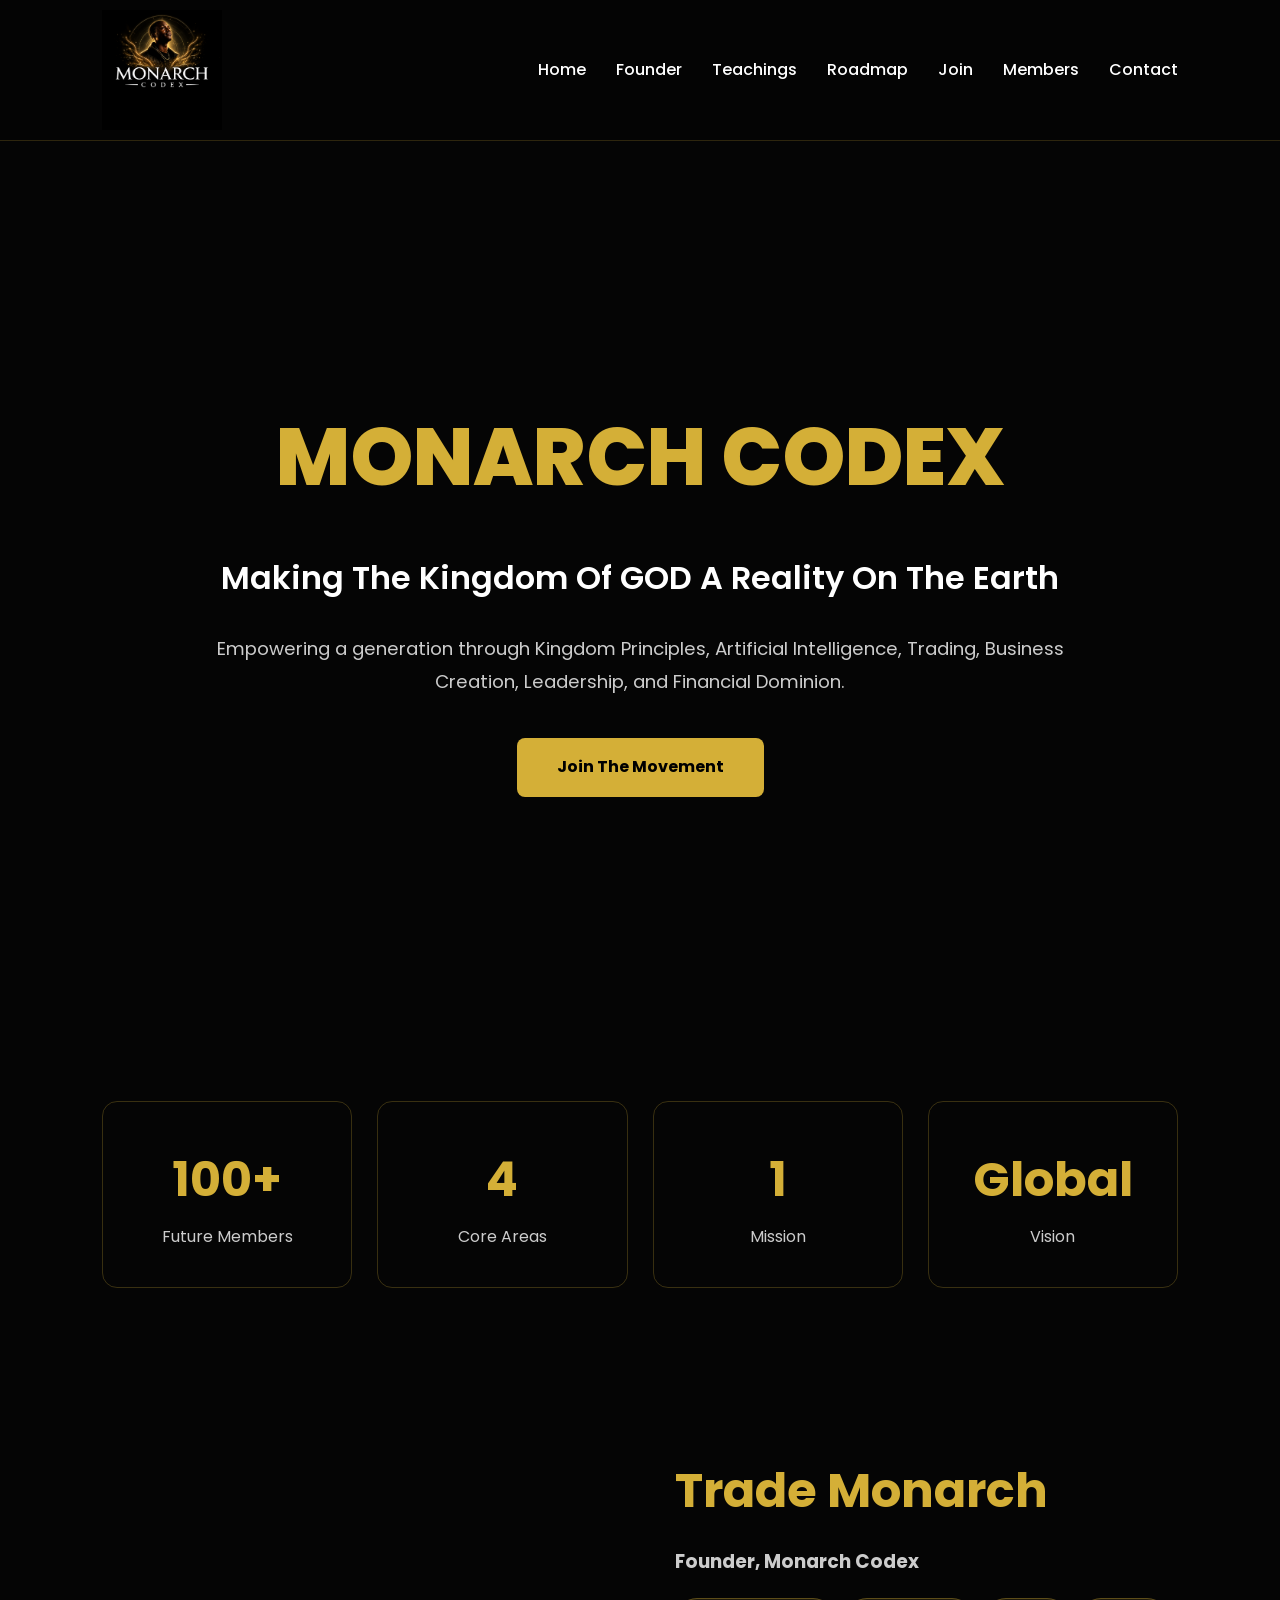
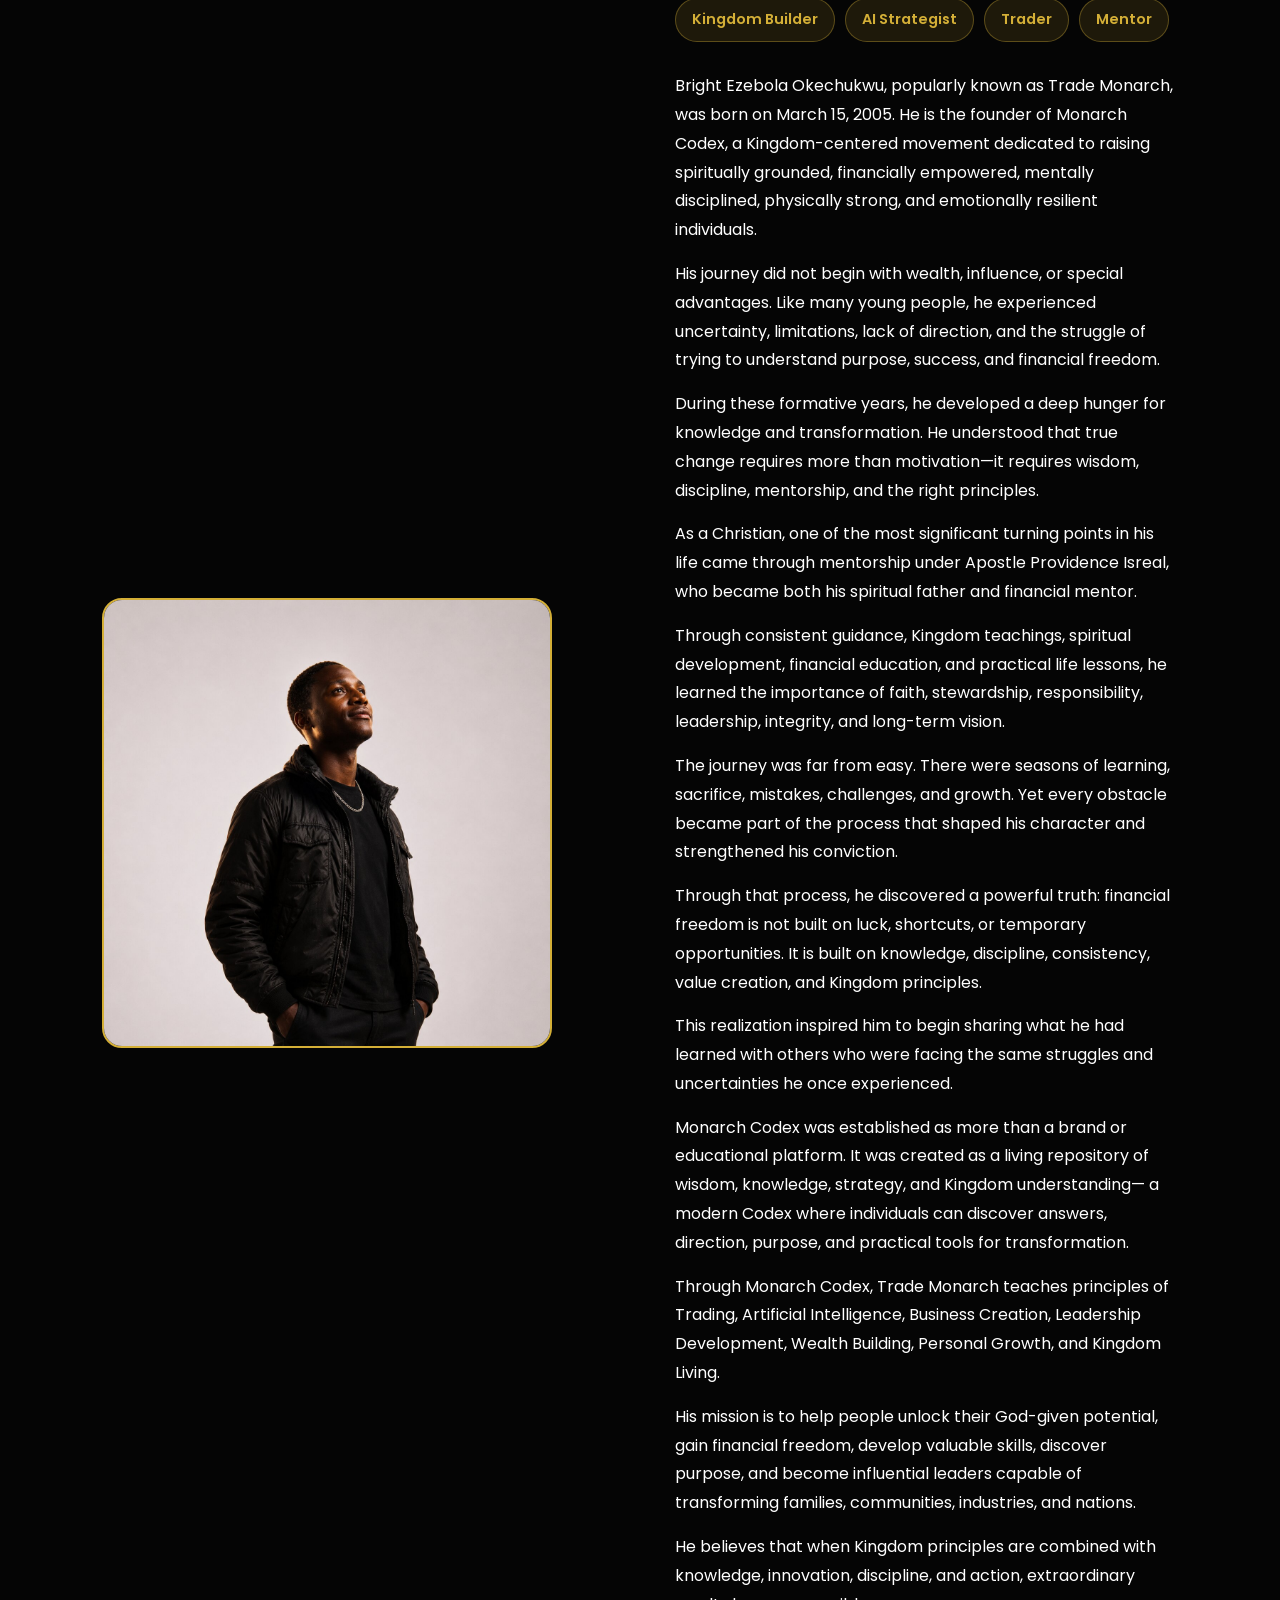
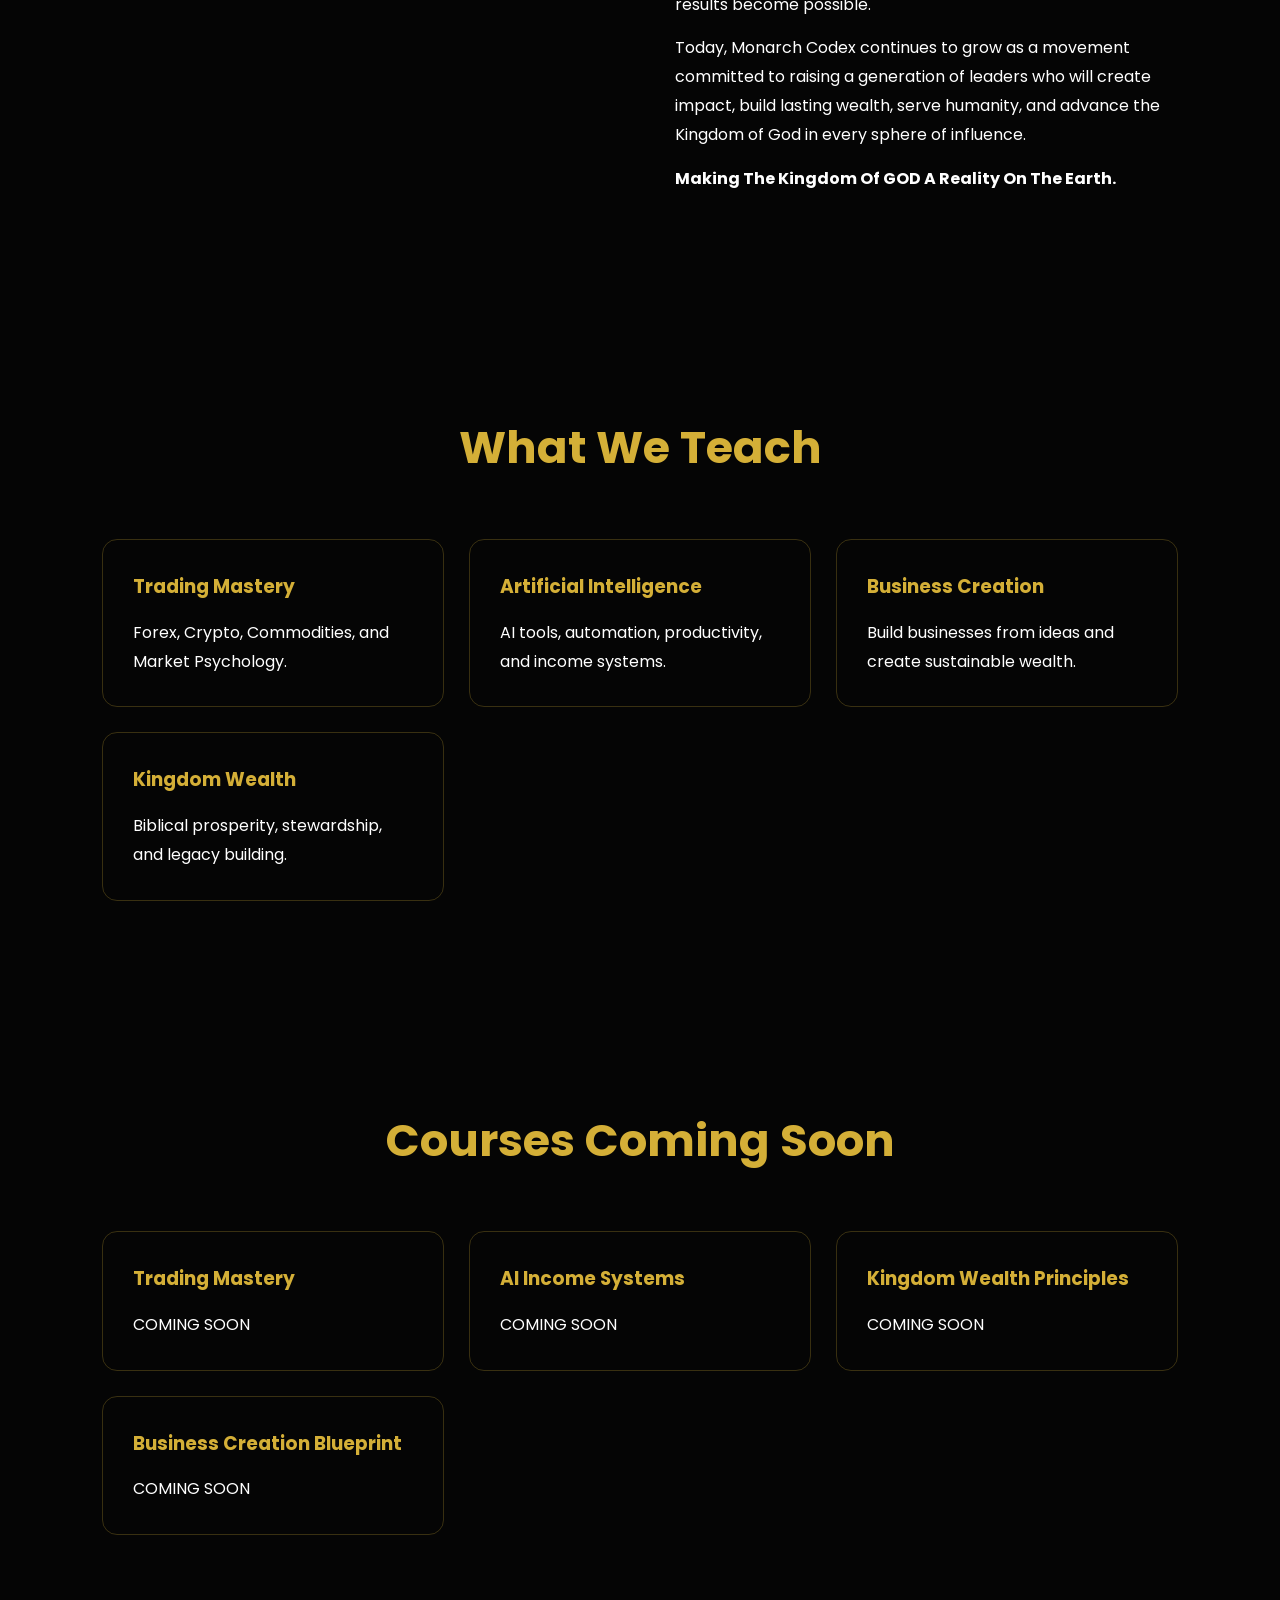
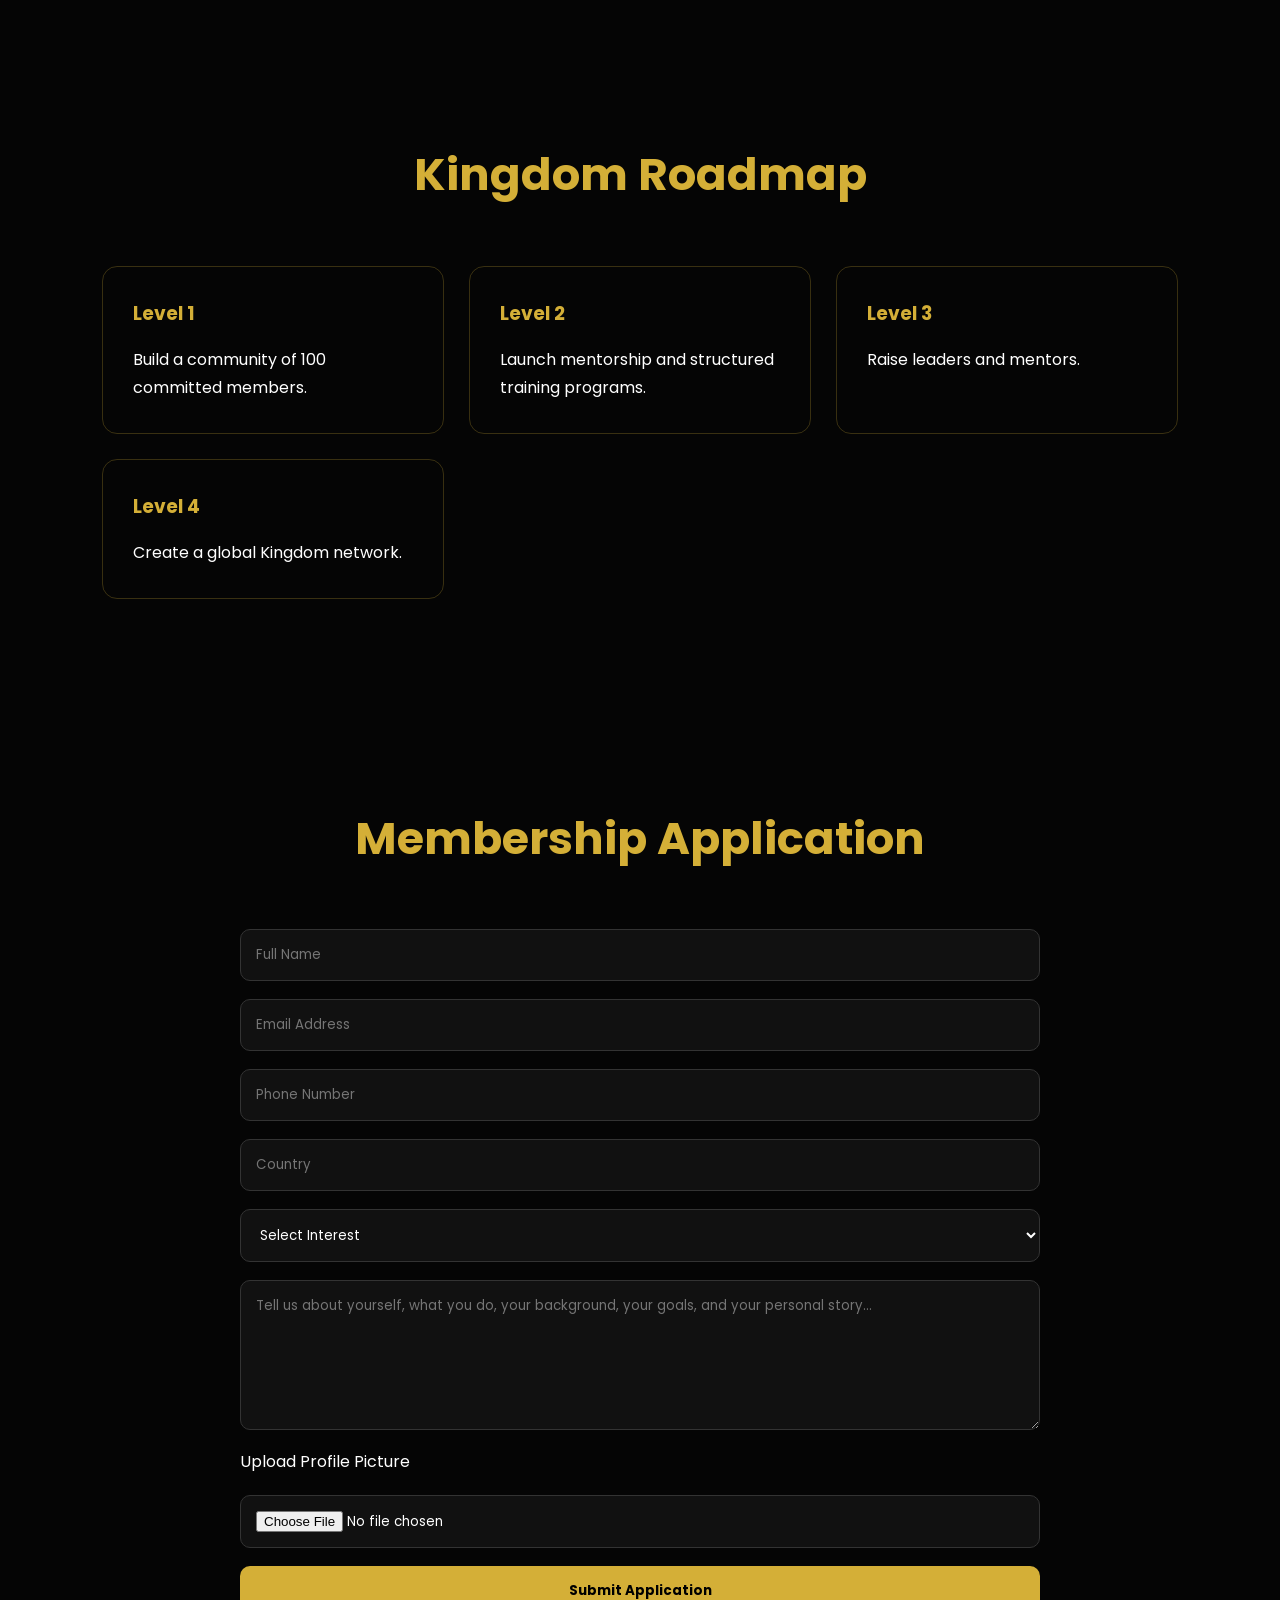
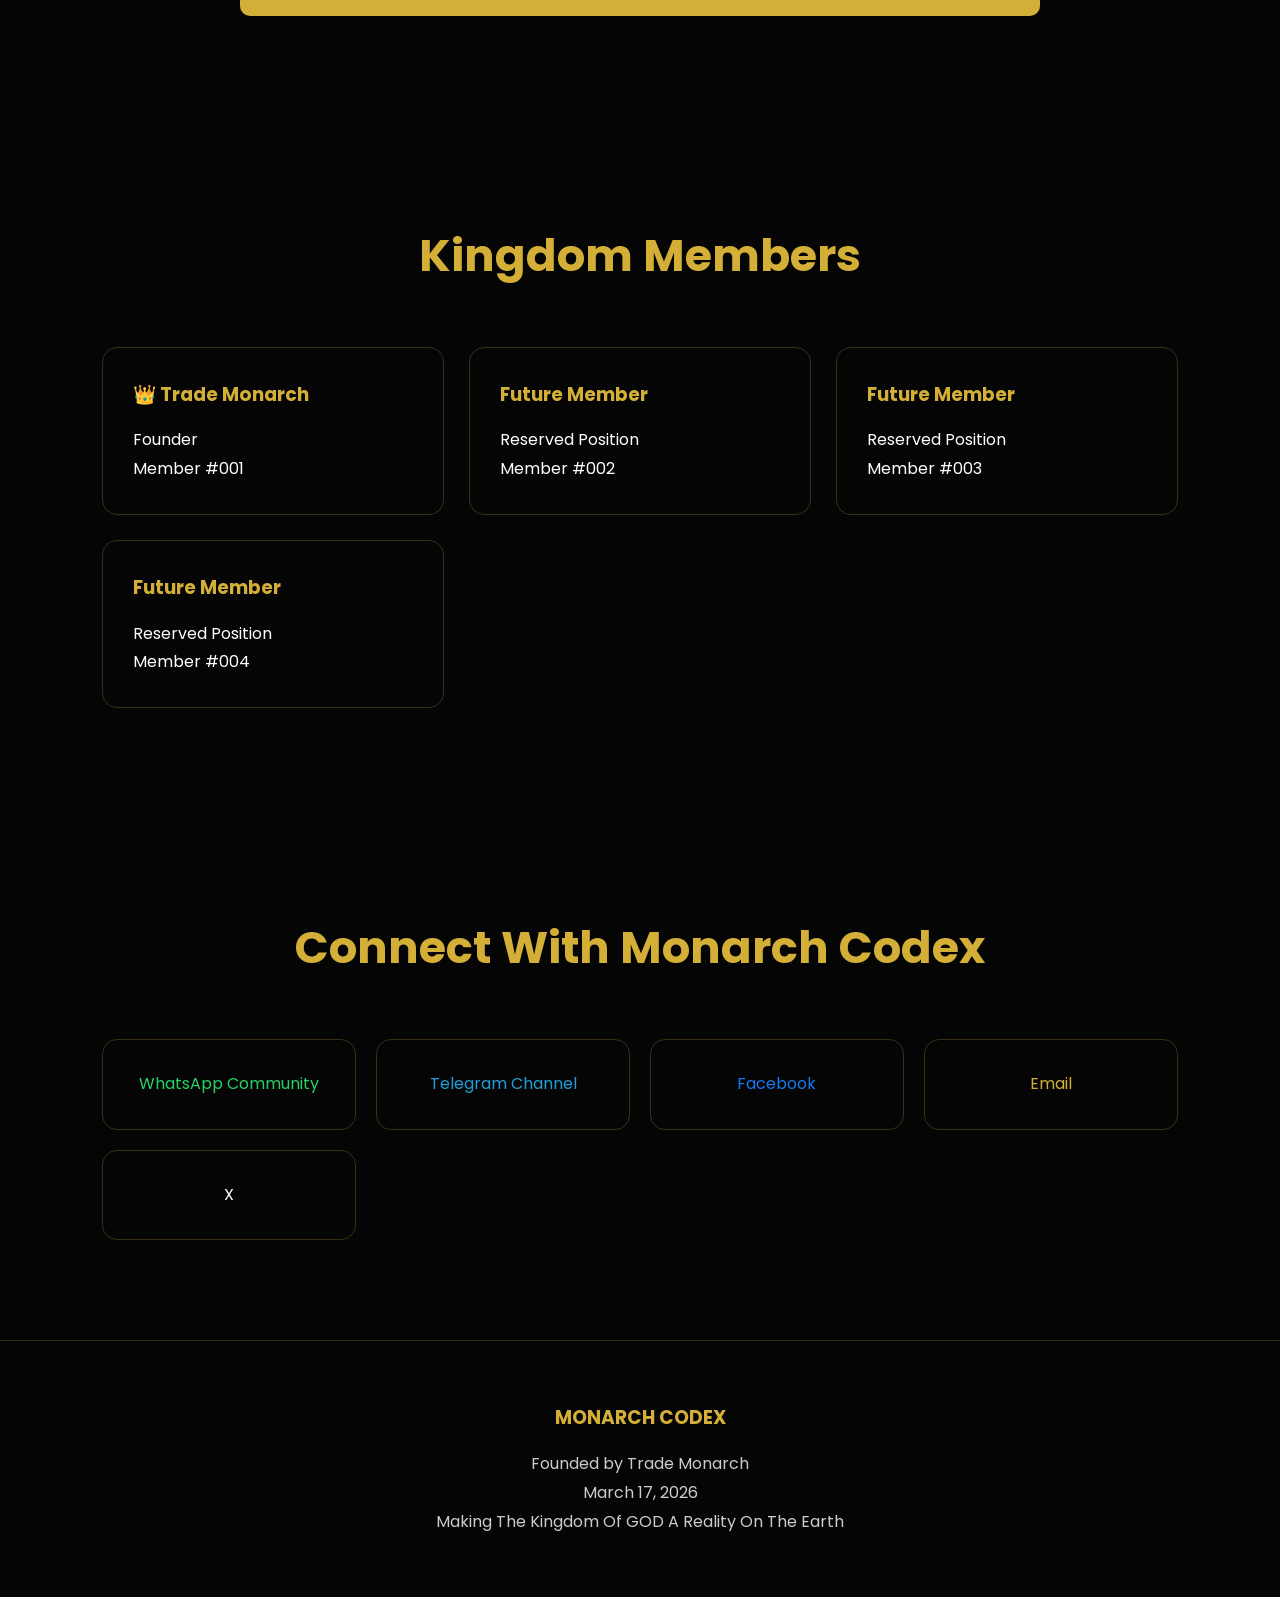
==== index.html @ ca4c0d73 "Add files via upload" ====
<!DOCTYPE html>
<html lang="en">
<head>
<meta charset="UTF-8">
<meta name="viewport" content="width=device-width, initial-scale=1.0">

<title>Monarch Codex</title>

<link rel="stylesheet" href="style.css">

<link rel="preconnect" href="https://fonts.googleapis.com">
<link rel="preconnect" href="https://fonts.gstatic.com" crossorigin>

<link href="https://fonts.googleapis.com/css2?family=Poppins:wght@300;400;500;600;700;800&display=swap" rel="stylesheet">

</head>

<body>

<!-- NAVIGATION -->

<nav>

    <div class="logo">
    <img src="images/logo.png" alt="Monarch Codex Logo">
</div>
    <ul>
        <li><a href="#home">Home</a></li>
        <li><a href="#founder">Founder</a></li>
        <li><a href="#teachings">Teachings</a></li>
        <li><a href="#roadmap">Roadmap</a></li>
        <li><a href="#join">Join</a></li>
        <li><a href="#members">Members</a></li>
        <li><a href="#contact">Contact</a></li>
    </ul>

</nav>

<!-- HERO SECTION -->

<section id="home" class="hero">

    <div class="hero-content">

        <h1>MONARCH CODEX</h1>

        <h2>
            Making The Kingdom Of GOD A Reality On The Earth
        </h2>

        <p>
            Empowering a generation through Kingdom Principles,
            Artificial Intelligence, Trading, Business Creation,
            Leadership, and Financial Dominion.
        </p>

        <a href="#join" class="hero-btn">
            Join The Movement
        </a>

    </div>

</section>

<!-- STATS -->

<section class="stats">

    <div class="stat-box">
        <h3>100+</h3>
        <p>Future Members</p>
    </div>

    <div class="stat-box">
        <h3>4</h3>
        <p>Core Areas</p>
    </div>

    <div class="stat-box">
        <h3>1</h3>
        <p>Mission</p>
    </div>

    <div class="stat-box">
        <h3>Global</h3>
        <p>Vision</p>
    </div>

</section>

<!-- FOUNDER -->

<section id="founder" class="founder-section">

    <div class="founder-image">

        <img src="images/founder.jpg" alt="Trade Monarch">

    </div>

    <div class="founder-content">

<h2>Trade Monarch</h2>

<h3>Founder, Monarch Codex</h3>

<div class="founder-badges">
    <span>Kingdom Builder</span>
    <span>AI Strategist</span>
    <span>Trader</span>
    <span>Mentor</span>
</div>

<p>
    Bright Ezebola Okechukwu, popularly known as Trade Monarch,
    was born on March 15, 2005. He is the founder of Monarch Codex,
    a Kingdom-centered movement dedicated to raising spiritually
    grounded, financially empowered, mentally disciplined,
    physically strong, and emotionally resilient individuals.
</p>

<p>
    His journey did not begin with wealth, influence, or special
    advantages. Like many young people, he experienced uncertainty,
    limitations, lack of direction, and the struggle of trying to
    understand purpose, success, and financial freedom.
</p>

<p>
    During these formative years, he developed a deep hunger for
    knowledge and transformation. He understood that true change
    requires more than motivation—it requires wisdom, discipline,
    mentorship, and the right principles.
</p>

<p>
    As a Christian, one of the most significant turning points in
    his life came through mentorship under Apostle Providence Isreal,
    who became both his spiritual father and financial mentor.
</p>

<p>
    Through consistent guidance, Kingdom teachings, spiritual
    development, financial education, and practical life lessons,
    he learned the importance of faith, stewardship, responsibility,
    leadership, integrity, and long-term vision.
</p>

<p>
    The journey was far from easy. There were seasons of learning,
    sacrifice, mistakes, challenges, and growth. Yet every obstacle
    became part of the process that shaped his character and
    strengthened his conviction.
</p>

<p>
    Through that process, he discovered a powerful truth:
    financial freedom is not built on luck, shortcuts, or temporary
    opportunities. It is built on knowledge, discipline,
    consistency, value creation, and Kingdom principles.
</p>

<p>
    This realization inspired him to begin sharing what he had
    learned with others who were facing the same struggles and
    uncertainties he once experienced.
</p>

<p>
    Monarch Codex was established as more than a brand or
    educational platform. It was created as a living repository
    of wisdom, knowledge, strategy, and Kingdom understanding—
    a modern Codex where individuals can discover answers,
    direction, purpose, and practical tools for transformation.
</p>

<p>
    Through Monarch Codex, Trade Monarch teaches principles of
    Trading, Artificial Intelligence, Business Creation,
    Leadership Development, Wealth Building, Personal Growth,
    and Kingdom Living.
</p>

<p>
    His mission is to help people unlock their God-given potential,
    gain financial freedom, develop valuable skills, discover
    purpose, and become influential leaders capable of transforming
    families, communities, industries, and nations.
</p>

<p>
    He believes that when Kingdom principles are combined with
    knowledge, innovation, discipline, and action, extraordinary
    results become possible.
</p>

<p>
    Today, Monarch Codex continues to grow as a movement committed
    to raising a generation of leaders who will create impact,
    build lasting wealth, serve humanity, and advance the Kingdom
    of God in every sphere of influence.
</p>

<p>
    <strong>
        Making The Kingdom Of GOD A Reality On The Earth.
    </strong>
</p>


</div>


</section>

<!-- TEACHINGS -->

<section id="teachings" class="section">

    <h2>What We Teach</h2>

    <div class="cards">

        <div class="card">
            <h3>Trading Mastery</h3>
            <p>
                Forex, Crypto, Commodities,
                and Market Psychology.
            </p>
        </div>

        <div class="card">
            <h3>Artificial Intelligence</h3>
            <p>
                AI tools, automation,
                productivity, and income systems.
            </p>
        </div>

        <div class="card">
            <h3>Business Creation</h3>
            <p>
                Build businesses from ideas
                and create sustainable wealth.
            </p>
        </div>

        <div class="card">
            <h3>Kingdom Wealth</h3>
            <p>
                Biblical prosperity,
                stewardship, and legacy building.
            </p>
        </div>

    </div>

</section>

<!-- COURSES -->

<section class="section">

    <h2>Courses Coming Soon</h2>

    <div class="cards">

        <div class="card">
            <h3>Trading Mastery</h3>
            <p>COMING SOON</p>
        </div>

        <div class="card">
            <h3>AI Income Systems</h3>
            <p>COMING SOON</p>
        </div>

        <div class="card">
            <h3>Kingdom Wealth Principles</h3>
            <p>COMING SOON</p>
        </div>

        <div class="card">
            <h3>Business Creation Blueprint</h3>
            <p>COMING SOON</p>
        </div>

    </div>

</section>

<!-- ROADMAP -->

<section id="roadmap" class="section">

    <h2>Kingdom Roadmap</h2>

    <div class="cards">

        <div class="card">
            <h3>Level 1</h3>
            <p>
                Build a community of
                100 committed members.
            </p>
        </div>

        <div class="card">
            <h3>Level 2</h3>
            <p>
                Launch mentorship and
                structured training programs.
            </p>
        </div>

        <div class="card">
            <h3>Level 3</h3>
            <p>
                Raise leaders and mentors.
            </p>
        </div>

        <div class="card">
            <h3>Level 4</h3>
            <p>
                Create a global Kingdom network.
            </p>
        </div>

    </div>

</section>

<!-- MEMBERSHIP FORM -->

<section id="join" class="section">

    <h2>Membership Application</h2>

   <form id="joinForm" class="join-form">

        <input id="name" type="text" placeholder="Full Name" required>

<input id="email" type="email" placeholder="Email Address" required>

<input id="phone" type="tel" placeholder="Phone Number" required>

<input id="country" type="text" placeholder="Country" required>

<select id="interest" required>
            <option>Select Interest</option>
            <option>Trading</option>
            <option>Artificial Intelligence</option>
            <option>Business Creation</option>
            <option>Kingdom Wealth</option>
        </select>

        <textarea id="story"
placeholder="Tell us about yourself, what you do, your background, your goals, and your personal story..."
required></textarea>

        <label>Upload Profile Picture</label>

        <input type="file">

        <button type="submit">
            Submit Application
        </button>

    </form>

</section>

<!-- MEMBERS -->

<section id="members" class="section">

    <h2>Kingdom Members</h2>

    <div class="cards">

        <div class="card">
            <h3>👑 Trade Monarch</h3>
            <p>Founder</p>
            <p>Member #001</p>
        </div>

        <div class="card">
            <h3>Future Member</h3>
            <p>Reserved Position</p>
            <p>Member #002</p>
        </div>

        <div class="card">
            <h3>Future Member</h3>
            <p>Reserved Position</p>
            <p>Member #003</p>
        </div>

        <div class="card">
            <h3>Future Member</h3>
            <p>Reserved Position</p>
            <p>Member #004</p>
        </div>

    </div>

</section>

<!-- CONTACT -->

<section id="contact" class="section">

    <h2>Connect With Monarch Codex</h2>

    <div class="contact-grid">

        <div class="contact-grid">

<a href="https://chat.whatsapp.com/J1w028FwxwzDVf26gRd32o" class="contact-card whatsapp" target="_blank">
    WhatsApp Community
</a>

<a href="https://t.me/TheMonarchCodex" class="contact-card telegram" target="_blank">
    Telegram Channel
</a>

<a href="https://www.facebook.com/TradeMonarch" class="contact-card facebook" target="_blank">
    Facebook
</a>

<a href="mailto:Trademonarchofficial@gmail.com" class="contact-card email">
    Email
</a>

<a href="https://x.com/MetaTron777X" class="contact-card x" target="_blank">
    X
</a>

</div>


    </div>

</section>

<!-- FOOTER -->

<footer>

    <h3>MONARCH CODEX</h3>

    <p>Founded by Trade Monarch</p>

    <p>March 17, 2026</p>

    <p>
        Making The Kingdom Of GOD A Reality On The Earth
    </p>

</footer>

<script src="script.js"></script>

</body>
</html>
---- style.css ----
/* =========================
   MONARCH CODEX V6
   Kingdom Luxury Theme
========================= */

*{
    margin:0;
    padding:0;
    box-sizing:border-box;
    font-family:'Poppins', sans-serif;
}

html{
    scroll-behavior:smooth;
}

body{
    background:#050505;
    color:#ffffff;
    line-height:1.8;
}

/* =========================
   NAVIGATION
========================= */

nav{
    position:sticky;
    top:0;
    z-index:1000;

    display:flex;
    justify-content:space-between;
    align-items:center;

    padding:10px 8%;

    background:rgba(5,5,5,0.95);

    border-bottom:1px solid rgba(212,175,55,0.2);
}

.logo{
    font-size:1.8rem;
    font-weight:800;
    color:#D4AF37;
    letter-spacing:2px;
}

nav ul{
    display:flex;
    list-style:none;
    gap:30px;
}

nav a{
    text-decoration:none;
    color:white;
    transition:0.3s;
    font-weight:500;
}

nav a:hover{
    color:#D4AF37;
}

/* =========================
   HERO
========================= */

.hero{
    min-height:100vh;

    display:flex;
    justify-content:center;
    align-items:center;

    text-align:center;

    padding:40px;
}

.hero-content{
    max-width:900px;
}

.hero h1{
    font-size:5rem;
    color:#D4AF37;
    margin-bottom:20px;
    font-weight:800;
}

.hero h2{
    font-size:2rem;
    margin-bottom:25px;
    font-weight:600;
}

.hero p{
    font-size:1.15rem;
    color:#cccccc;
    margin-bottom:40px;
}

.hero-btn{
    display:inline-block;

    padding:15px 40px;

    background:#D4AF37;
    color:black;

    text-decoration:none;
    font-weight:700;

    border-radius:8px;

    transition:0.3s;
}

.hero-btn:hover{
    transform:translateY(-4px);
}

/* =========================
   STATS
========================= */

.stats{
    padding:60px 8%;

    display:grid;
    grid-template-columns:repeat(auto-fit,minmax(220px,1fr));
    gap:25px;
}

.stat-box{
    text-align:center;

    padding:35px;

    border:1px solid rgba(212,175,55,0.25);

    border-radius:15px;

    transition:0.3s;
}

.stat-box:hover{
    transform:translateY(-6px);
    border-color:#D4AF37;
}

.stat-box h3{
    font-size:3rem;
    color:#D4AF37;
}

.stat-box p{
    color:#cccccc;
}

/* =========================
   GENERAL SECTIONS
========================= */

.section{
    padding:100px 8%;
}

.section h2{
    text-align:center;
    margin-bottom:50px;
    font-size:2.8rem;
    color:#D4AF37;
}

/* =========================
   FOUNDER
========================= */

.founder-section{
    display:flex;
    align-items:center;
    gap:70px;

    padding:100px 8%;
}

.founder-image{
    flex:1;
}

.founder-image img{
    width:100%;
    max-width:450px;

    border-radius:20px;

    border:2px solid #D4AF37;
}

.founder-content{
    flex:1;
}

.founder-content h2{
    font-size:3rem;
    color:#D4AF37;
    margin-bottom:10px;
}

.founder-content h3{
    margin-bottom:20px;
    color:#cccccc;
}

.founder-badges{
display:flex;
flex-wrap:wrap;
gap:10px;
margin:20px 0 30px;
}

.founder-badges span{
background:rgba(212,175,55,0.12);
border:1px solid rgba(212,175,55,0.35);
color:#D4AF37;
padding:8px 16px;
border-radius:50px;
font-size:0.9rem;
font-weight:600;
}

.founder-content p{
    margin-bottom:15px;
}

/* =========================
   CARDS
========================= */

.cards{
    display:grid;
    grid-template-columns:repeat(auto-fit,minmax(260px,1fr));
    gap:25px;
}

.card{
    padding:30px;

    border-radius:15px;

    border:1px solid rgba(212,175,55,0.25);

    transition:0.3s;
}

.card:hover{
    transform:translateY(-8px);
    border-color:#D4AF37;
}

.card h3{
    color:#D4AF37;
    margin-bottom:15px;
}

/* =========================
   FORM
========================= */

.join-form{
    max-width:800px;
    margin:auto;

    display:flex;
    flex-direction:column;
    gap:18px;
}

.join-form input,
.join-form select,
.join-form textarea{
    padding:15px;

    background:#111111;

    color:white;

    border:1px solid #333;

    border-radius:10px;
}

.join-form textarea{
    min-height:150px;
}

.join-form button{
    background:#D4AF37;
    color:black;

    border:none;

    padding:15px;

    border-radius:10px;

    font-weight:700;

    cursor:pointer;

    transition:0.3s;
}

.join-form button:hover{
    transform:translateY(-3px);
}

/* =========================
   CONTACT
========================= */

.contact-grid{
    display:grid;
    grid-template-columns:repeat(auto-fit,minmax(220px,1fr));
    gap:20px;
}

.contact-card{
    text-decoration:none;

    color:white;

    text-align:center;

    padding:30px;

    border-radius:15px;

    border:1px solid rgba(212,175,55,0.25);

    transition:0.3s;
}

.contact-card:hover{
    background:#D4AF37;
    color:black;
}

/* =========================
   FOOTER
========================= */

footer{
    text-align:center;

    padding:60px 20px;

    border-top:1px solid rgba(212,175,55,0.2);
}

footer h3{
    color:#D4AF37;
    margin-bottom:15px;
}

footer p{
    color:#cccccc;
}

/* =========================
   MOBILE
========================= */

@media(max-width:900px){

    nav{
        flex-direction:column;
        gap:20px;
    }

    nav ul{
        flex-wrap:wrap;
        justify-content:center;
    }

    .hero h1{
        font-size:3rem;
    }

    .hero h2{
        font-size:1.3rem;
    }

    .founder-section{
        flex-direction:column;
        text-align:center;
    }

    .founder-image img{
        max-width:350px;
    }

}

/* =========================
   LOGO IMAGE
========================= */

.logo{
    display:flex;
    align-items:center;
}

.logo img{
    height:120px;
    width:auto;
    display:block;
    transition:0.3s ease;
}

.logo img:hover{
    transform:scale(1.05);
}

.whatsapp{
color:#25D366;
}

.telegram{
color:#229ED9;
}

.facebook{
color:#1877F2;
}

.email{
color:#D4AF37;
}

.x{
color:#ffffff;
}

.whatsapp:hover{
background:#25D366;
color:white;
}

.telegram:hover{
background:#229ED9;
color:white;
}

.facebook:hover{
background:#1877F2;
color:white;
}

.email:hover{
background:#D4AF37;
color:black;
}

.x:hover{
background:white;
color:black;
}
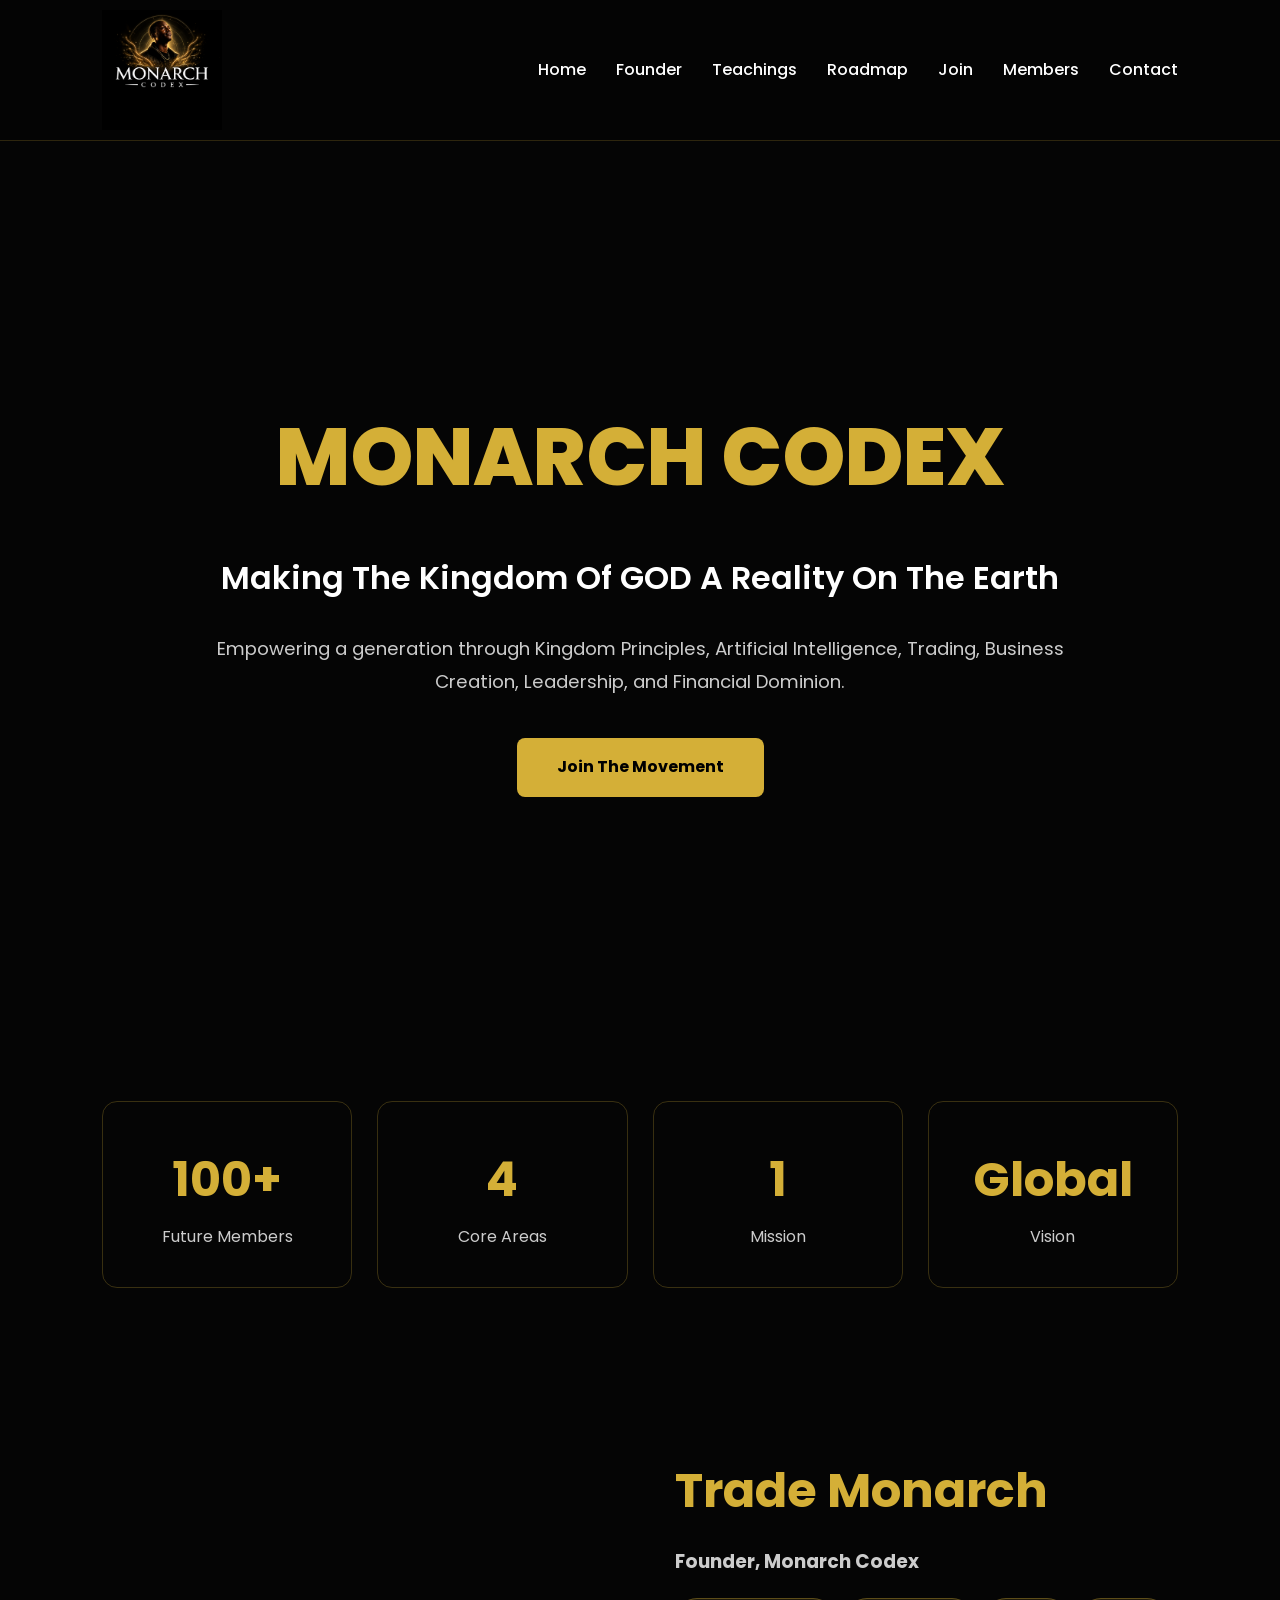
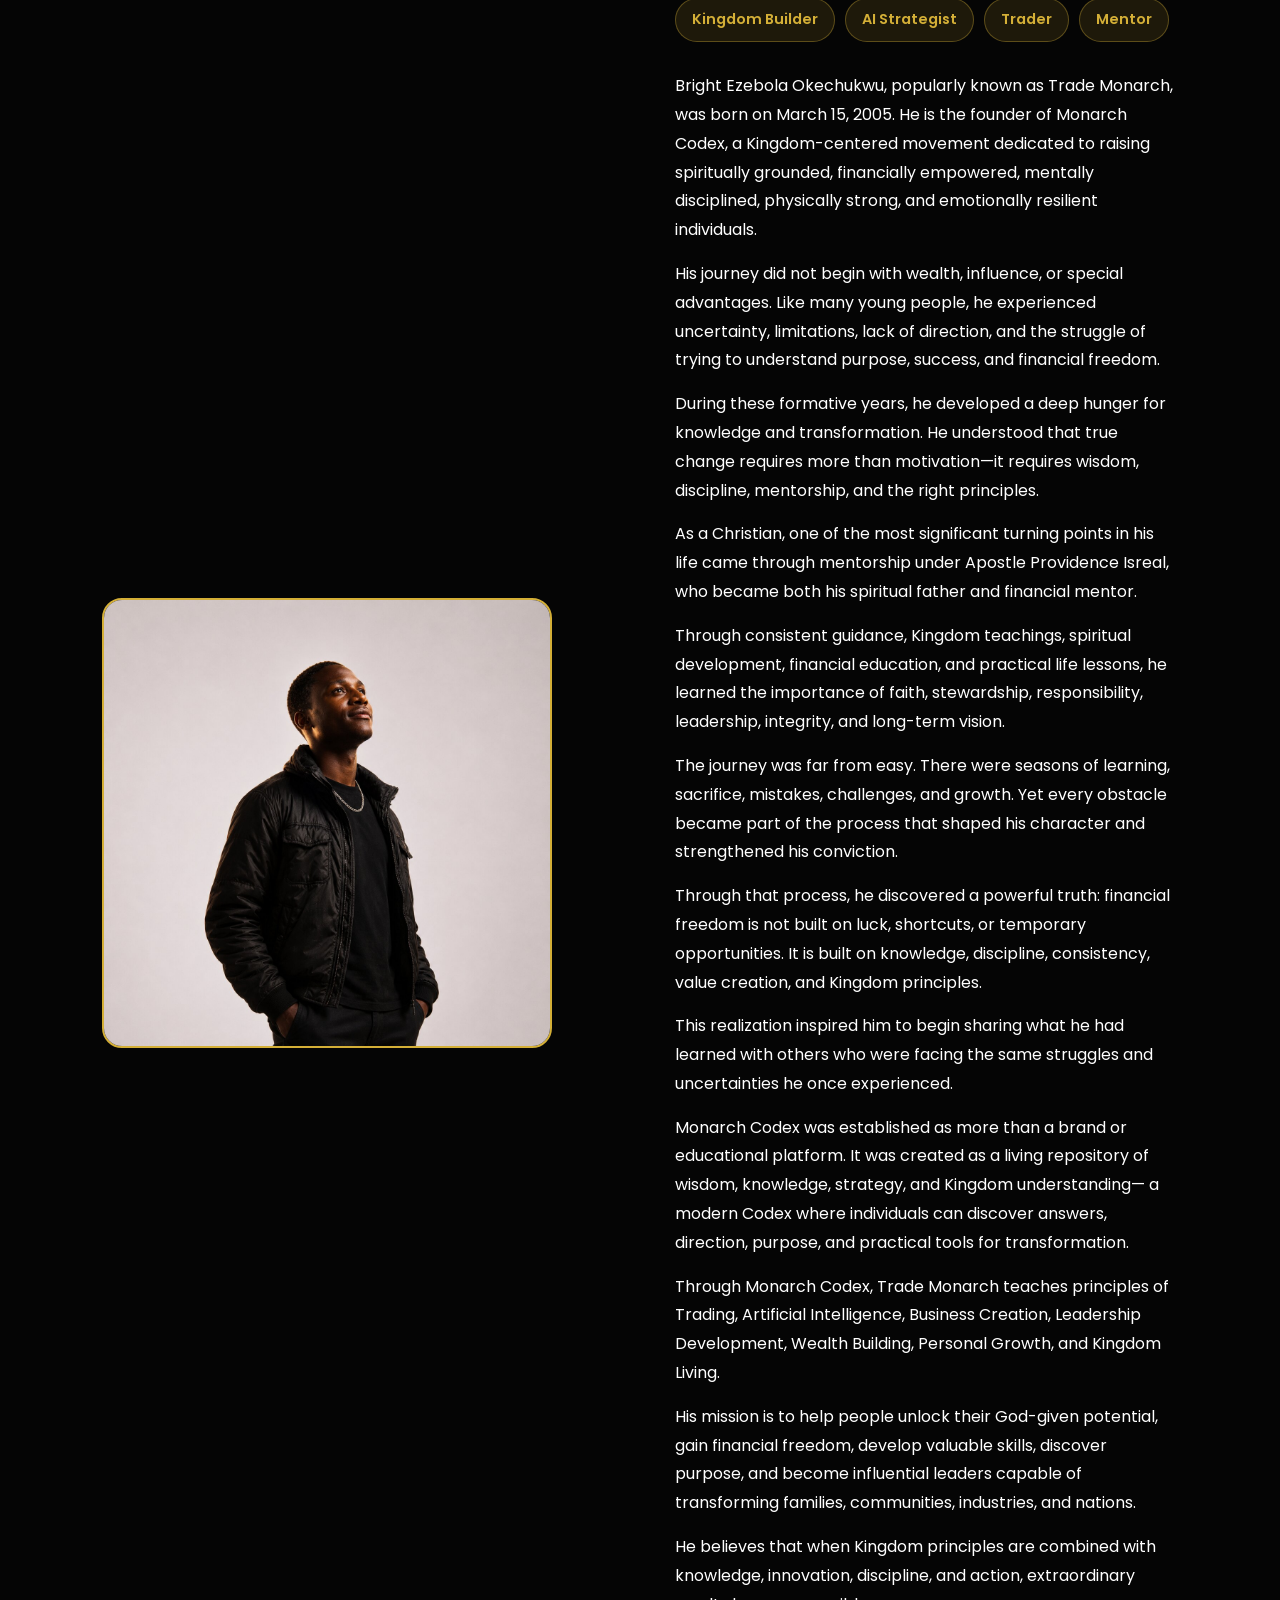
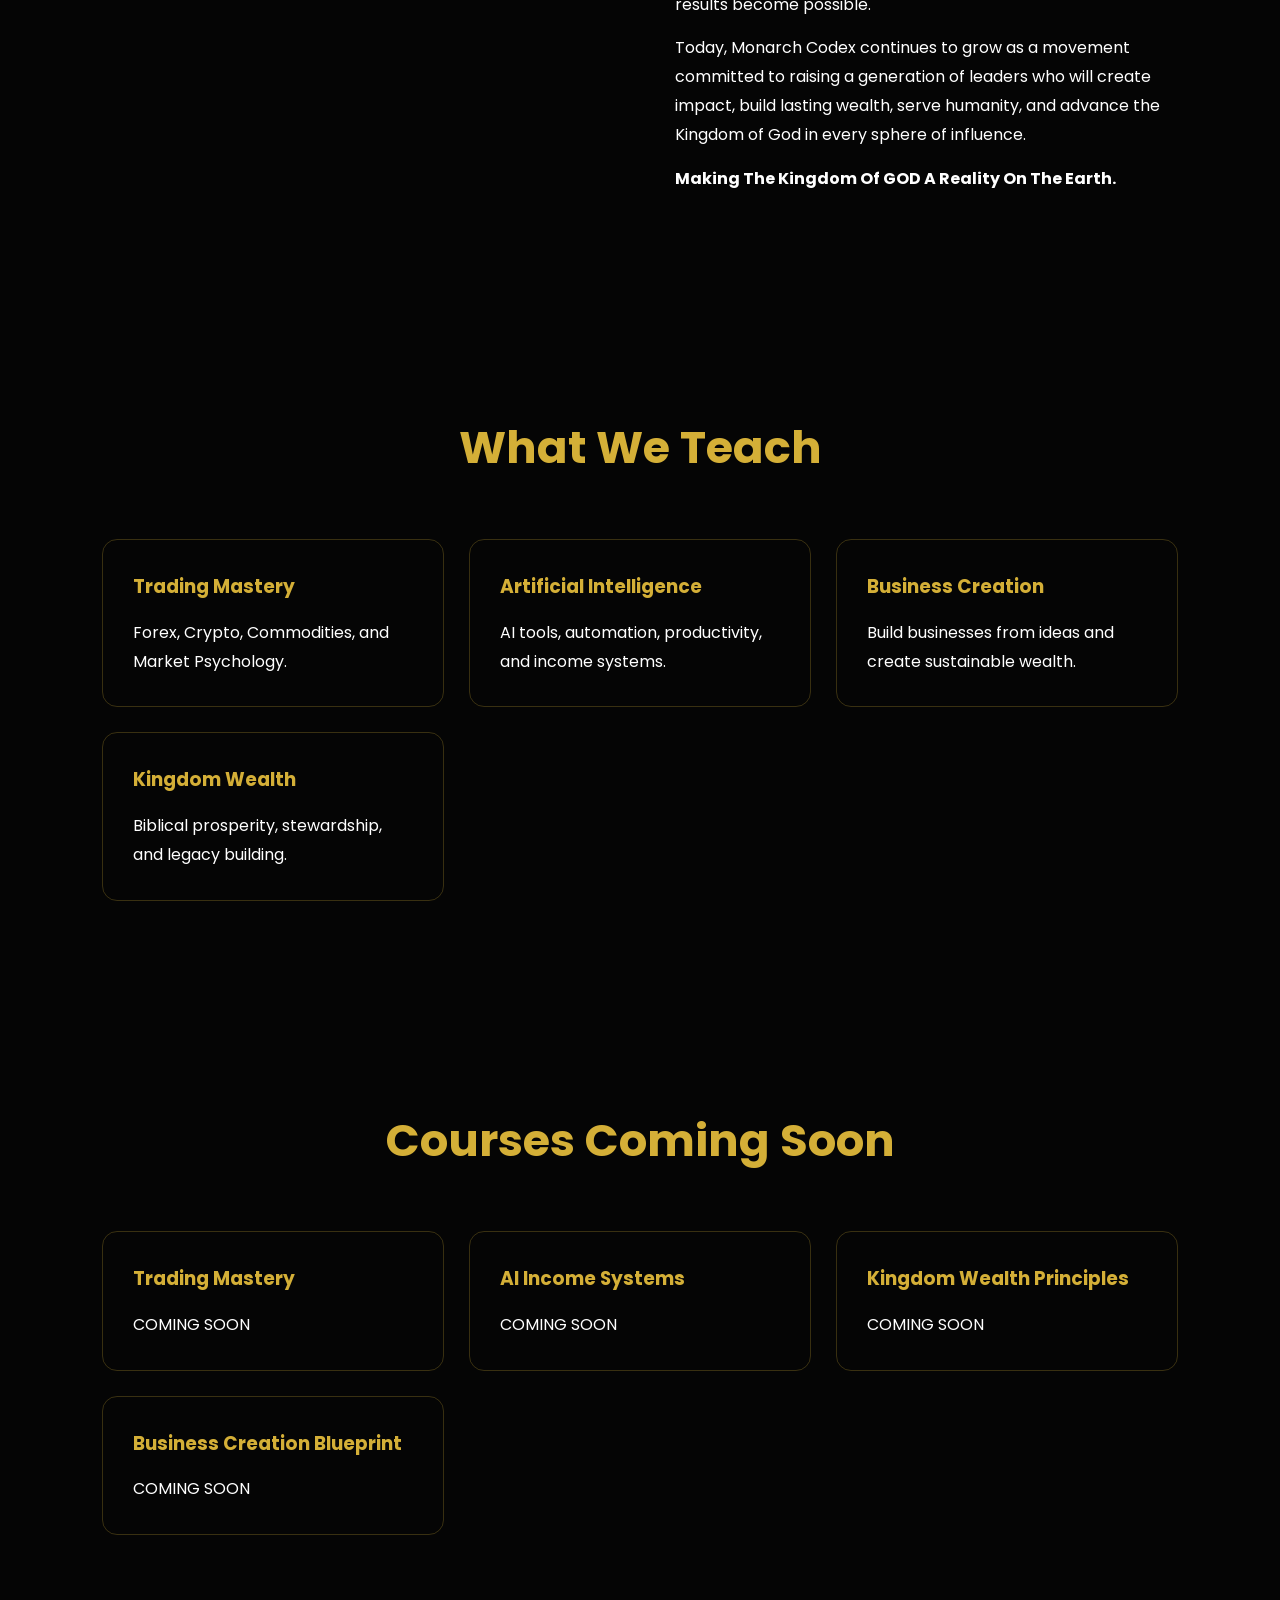
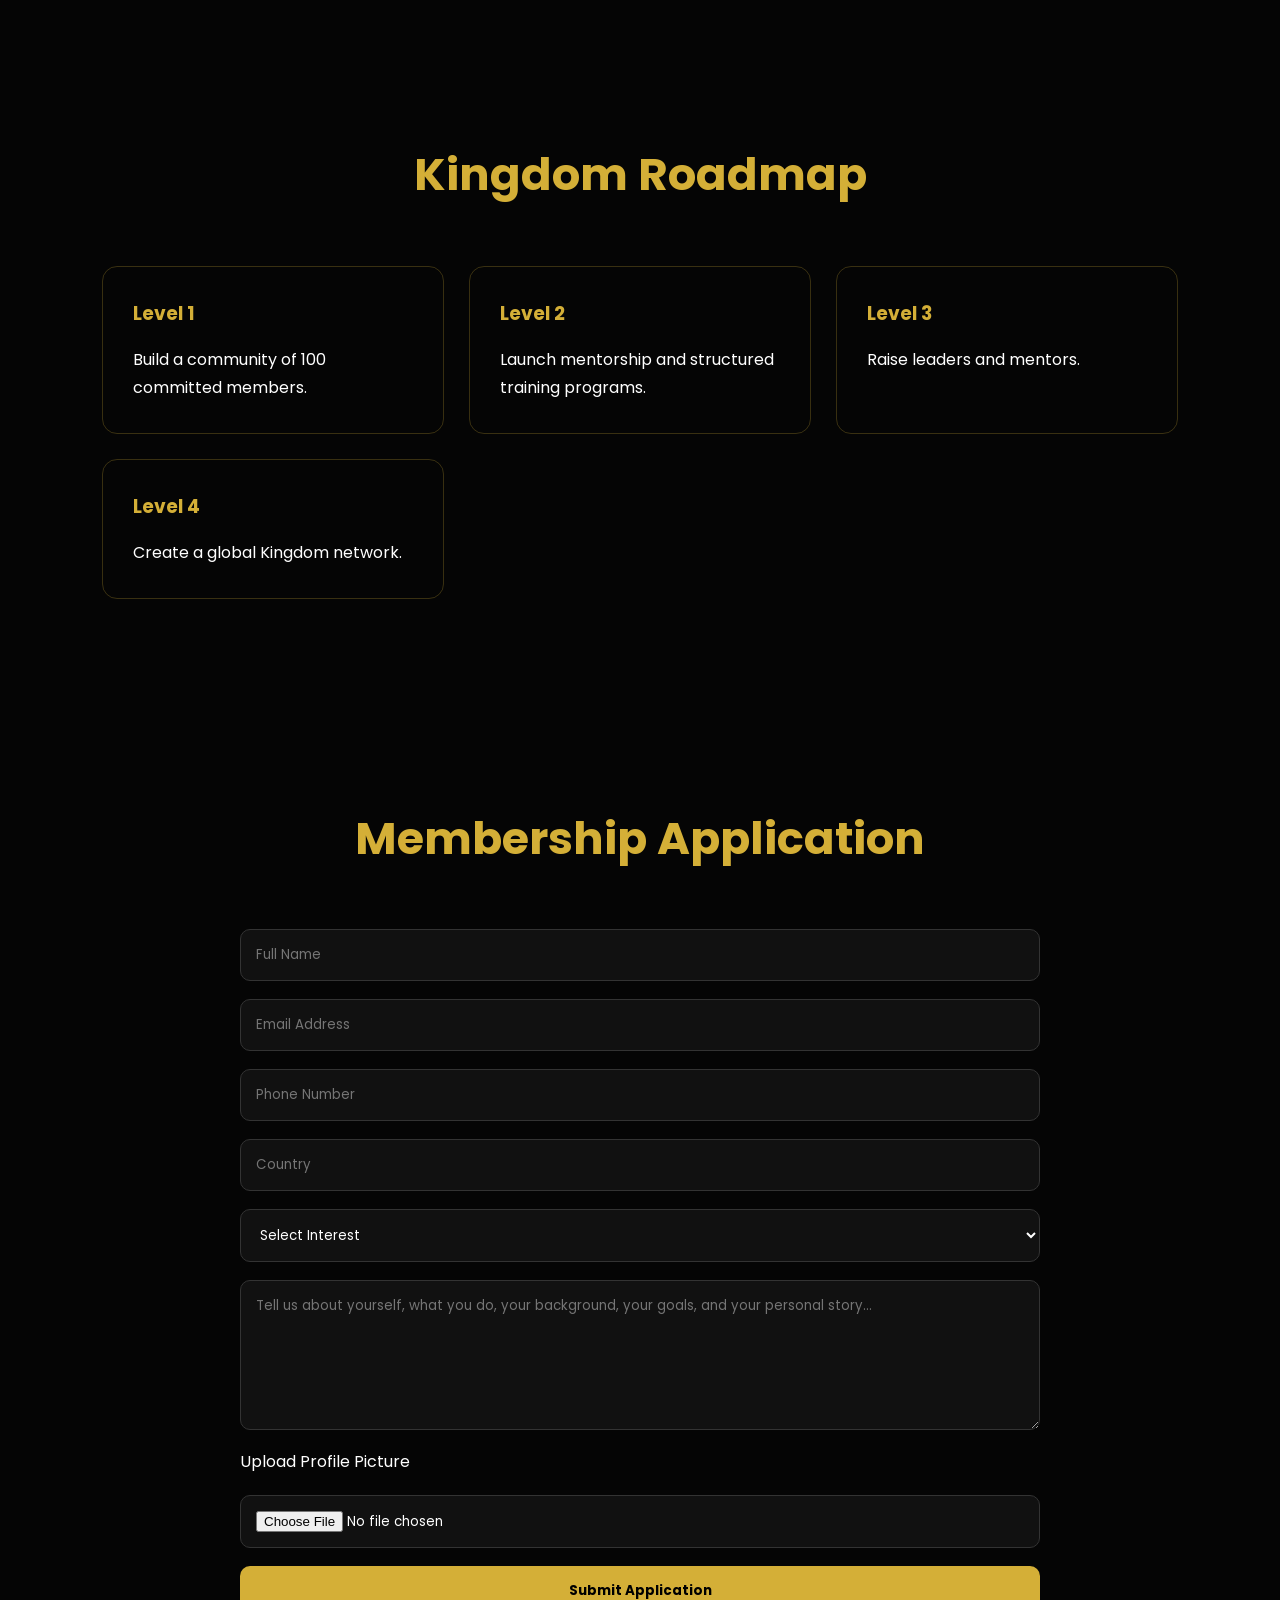
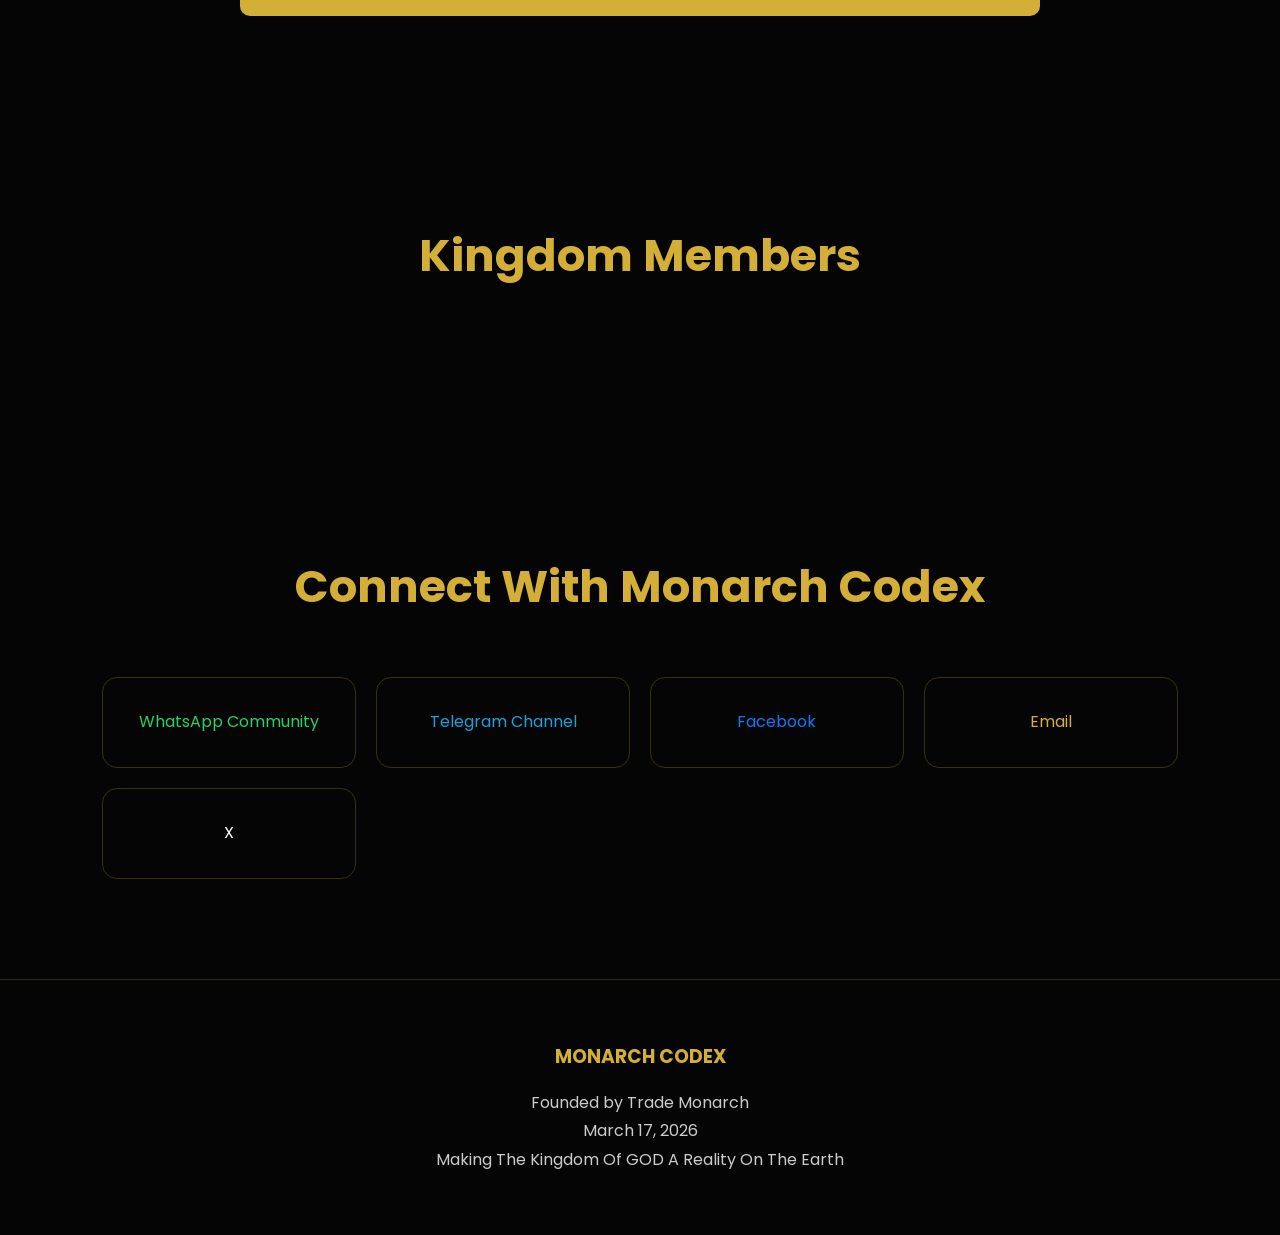
==== commit 49e28512: "Add files via upload" ====
--- a/index.html
+++ b/index.html
@@ -377,36 +377,11 @@
 
     <h2>Kingdom Members</h2>
 
-    <div class="cards">
-
-        <div class="card">
-            <h3>👑 Trade Monarch</h3>
-            <p>Founder</p>
-            <p>Member #001</p>
-        </div>
-
-        <div class="card">
-            <h3>Future Member</h3>
-            <p>Reserved Position</p>
-            <p>Member #002</p>
-        </div>
-
-        <div class="card">
-            <h3>Future Member</h3>
-            <p>Reserved Position</p>
-            <p>Member #003</p>
-        </div>
-
-        <div class="card">
-            <h3>Future Member</h3>
-            <p>Reserved Position</p>
-            <p>Member #004</p>
-        </div>
-
-    </div>
-
-</section>
-
+    <div id="membersContainer" class="cards">
+
+    </div>
+
+</section>
 <!-- CONTACT -->
 
 <section id="contact" class="section">
